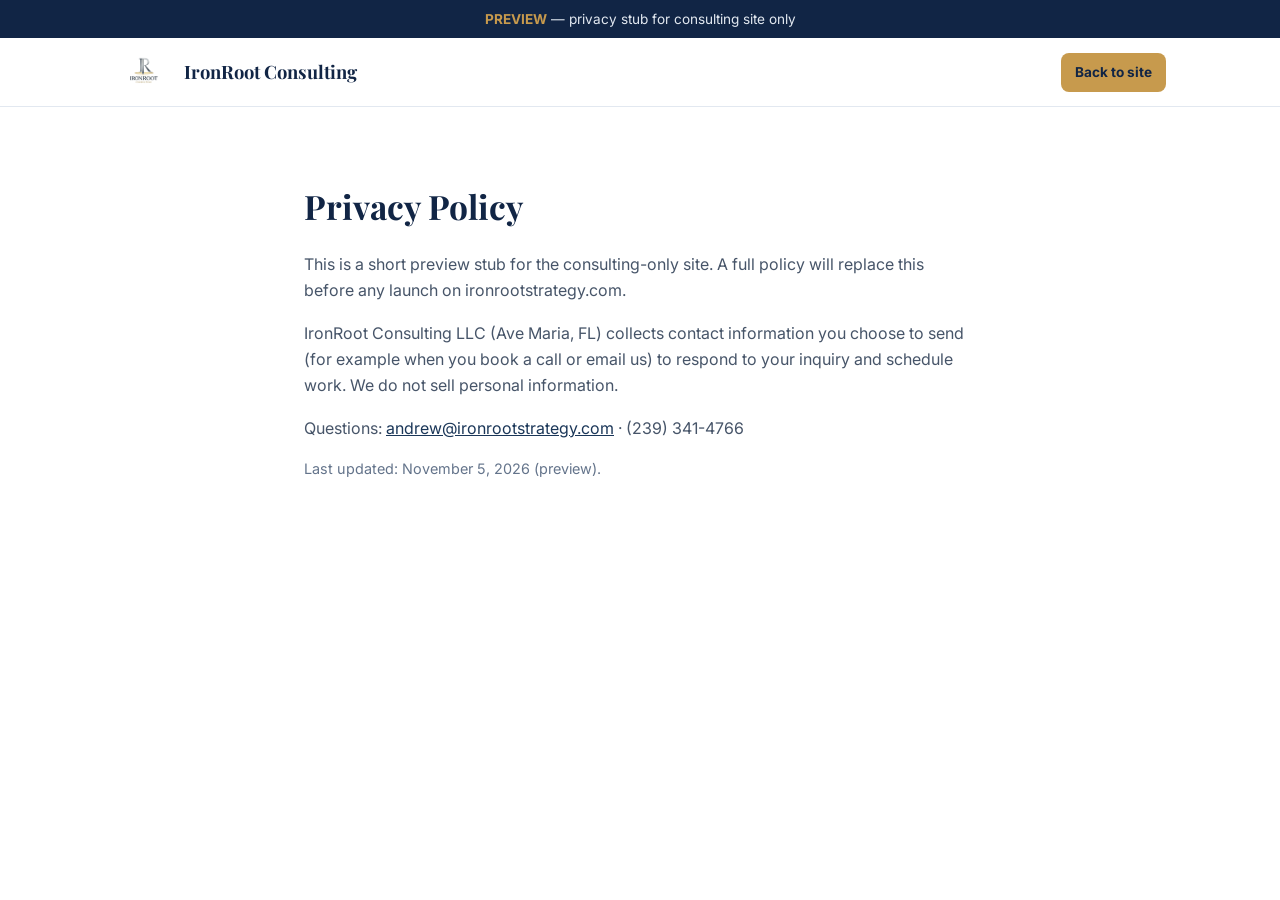
==== privacy.html @ 793ddc72 "Add IronRoot Consulting static site preview. Publish the one-page site, styles, favicon, privacy stu" ====
<!DOCTYPE html>
<html lang="en">
<head>
<meta charset="utf-8">
<meta name="viewport" content="width=device-width, initial-scale=1">
<title>Privacy Policy – IronRoot Consulting</title>
<link rel="icon" href="favicon.svg" type="image/svg+xml">
<link href="https://fonts.googleapis.com/css2?family=Inter:wght@400;600&family=Playfair+Display:wght@700&display=swap" rel="stylesheet">
<link rel="stylesheet" href="styles.css">
</head>
<body>
<div class="preview-banner"><strong>PREVIEW</strong> — privacy stub for consulting site only</div>
<header class="top"><div class="wrap">
  <a class="brand" href="index.html"><img src="assets/ir-logo.png" alt="" width="40" height="40"> IronRoot Consulting</a>
  <nav><a class="btn nav" href="index.html">Back to site</a></nav>
</div></header>
<section><div class="wrap" style="max-width:720px">
  <h2 style="text-align:left">Privacy Policy</h2>
  <p style="color:var(--slate)">This is a short preview stub for the consulting-only site. A full policy will replace this before any launch on ironrootstrategy.com.</p>
  <p style="color:var(--slate)">IronRoot Consulting LLC (Ave Maria, FL) collects contact information you choose to send (for example when you book a call or email us) to respond to your inquiry and schedule work. We do not sell personal information.</p>
  <p style="color:var(--slate)">Questions: <a href="mailto:andrew@ironrootstrategy.com">andrew@ironrootstrategy.com</a> · (239) 341-4766</p>
  <p style="color:var(--muted);font-size:.9rem">Last updated: November 5, 2026 (preview).</p>
</div></section>
</body>
</html>
---- styles.css ----
/* IronRoot Consulting preview — navy/gold */
:root{
  --navy:#112545; --navy-2:#1a3658; --gold:#C79A4D; --gold-d:#a67c35;
  --ink:#0f172a; --slate:#475569; --muted:#64748b; --line:#e2e8f0; --bg:#f7f5f1; --white:#fff;
}
*{box-sizing:border-box}html{scroll-behavior:smooth}
body{margin:0;font-family:Inter,system-ui,-apple-system,Segoe UI,Roboto,sans-serif;color:var(--ink);background:var(--white);line-height:1.65;-webkit-font-smoothing:antialiased}
h1,h2,h3,.brand{font-family:"Playfair Display",Georgia,serif}
a{color:var(--navy-2)}a:hover{color:var(--gold-d)}
.wrap{max-width:1100px;margin:0 auto;padding:0 24px}
.preview-banner{background:var(--navy);color:#e2e8f0;text-align:center;font-size:.85rem;padding:8px 16px}
.preview-banner strong{color:var(--gold)}
.confirm{display:inline-block;background:#fef3c7;color:#92400e;border:1px solid #f59e0b;font-size:.75rem;font-weight:600;padding:2px 8px;border-radius:4px;margin-left:6px;vertical-align:middle;letter-spacing:.02em}
.confirm-block{background:#fffbeb;border-left:3px solid var(--gold);padding:10px 14px;margin:12px 0;font-size:.9rem;color:#78350f}
header.top{position:sticky;top:0;z-index:20;background:rgba(255,255,255,.96);backdrop-filter:blur(8px);border-bottom:1px solid var(--line)}
.top .wrap{display:flex;align-items:center;justify-content:space-between;min-height:68px;gap:16px}
.brand{display:flex;align-items:center;gap:10px;text-decoration:none;color:var(--navy);font-weight:700;font-size:1.15rem}
.brand img{height:40px;width:auto;object-fit:contain;object-position:center}
nav{display:flex;align-items:center;flex-wrap:wrap;justify-content:flex-end;gap:4px 0}
nav a{color:var(--slate);text-decoration:none;margin-left:18px;font-size:.9rem;font-family:Inter,sans-serif}
nav a:hover{color:var(--navy)}
.btn{display:inline-block;background:var(--gold);color:var(--navy);text-decoration:none;font-weight:700;padding:12px 22px;border-radius:8px;border:0;cursor:pointer;font-size:.95rem;font-family:Inter,sans-serif}
.btn:hover{background:var(--gold-d);color:#fff}
.btn.ghost{background:transparent;color:var(--navy);border:1px solid #cbd5e1}
.btn.ghost:hover{border-color:var(--gold);color:var(--gold-d)}
.btn.nav{margin-left:18px;padding:8px 14px;font-size:.85rem}
.hero{padding:72px 0 64px;background:linear-gradient(165deg,#112545 0%,#1a3658 55%,#243b55 100%);color:#fff}
.hero h1{font-size:clamp(1.75rem,4.2vw,2.65rem);line-height:1.25;margin:0 0 18px;max-width:820px;letter-spacing:-.02em}
.hero .sub{font-size:1.1rem;color:#cbd5e1;max-width:640px;margin:0 0 28px;font-family:Inter,sans-serif;font-weight:400}
.hero .actions{display:flex;gap:12px;flex-wrap:wrap;margin-bottom:28px}
.trust{font-size:.9rem;color:#94a3b8;border-top:1px solid rgba(255,255,255,.12);padding-top:18px;max-width:820px}
.trust .confirm{margin-left:8px}
section{padding:72px 0}section.alt{background:var(--bg)}
h2{font-size:clamp(1.6rem,3vw,2.1rem);color:var(--navy);margin:0 0 12px;text-align:center}
.lead{text-align:center;color:var(--slate);max-width:640px;margin:0 auto 36px}
.tiles{display:grid;grid-template-columns:repeat(4,1fr);gap:16px}
.tile{background:#fff;border:1px solid var(--line);border-radius:12px;padding:22px}
.tile h3{margin:0 0 8px;font-size:1.1rem;color:var(--navy)}.tile p{margin:0;color:var(--slate);font-size:.95rem}
.two-ways{display:grid;grid-template-columns:1fr 1fr;gap:16px;margin-top:28px}
.way{background:#fff;border:1px solid var(--line);border-radius:12px;padding:20px}
.way h3{margin:0 0 8px;color:var(--navy);font-size:1.05rem}.way p{margin:0;color:var(--slate)}
.fit{text-align:center;color:var(--slate);margin:28px 0 8px;font-size:.95rem}
.center{text-align:center;margin-top:28px}
.problems{max-width:760px;margin:0 auto;padding:0;list-style:none}
.problems li{background:#fff;border:1px solid var(--line);border-radius:10px;padding:16px 18px;margin-bottom:10px;color:var(--slate)}
.problems li strong{color:var(--navy)}
.modes{display:grid;grid-template-columns:repeat(3,1fr);gap:16px;margin-bottom:36px}
.mode{background:#fff;border:1px solid var(--line);border-radius:12px;padding:22px}
.mode h3{margin:0 0 8px;color:var(--navy)}.mode p{margin:0;color:var(--slate);font-size:.95rem}
.steps{counter-reset:step;list-style:none;padding:0;max-width:720px;margin:0 auto}
.steps li{position:relative;padding:14px 0 14px 56px;border-bottom:1px solid var(--line)}
.steps li:last-child{border-bottom:0}
.steps li::before{counter-increment:step;content:counter(step);position:absolute;left:0;top:14px;width:36px;height:36px;border-radius:50%;background:var(--navy);color:#fff;display:grid;place-items:center;font-weight:700;font-size:.9rem;font-family:Inter,sans-serif}
.steps h3{margin:0 0 4px;font-size:1.05rem;color:var(--navy)}.steps p{margin:0;color:var(--slate);font-size:.95rem}
.plans{display:grid;grid-template-columns:1fr 1fr;gap:20px;max-width:900px;margin:0 auto}
.plan{background:#fff;border:1px solid var(--line);border-radius:14px;padding:28px;display:flex;flex-direction:column}
.plan.featured{border:2px solid var(--gold);box-shadow:0 12px 32px rgba(17,37,69,.08)}
.plan h3{margin:0;color:var(--navy);font-size:1.35rem}
.price{font-size:2.1rem;font-weight:700;color:var(--navy);margin:10px 0 6px;font-family:Inter,sans-serif}
.plan .blurb{color:var(--slate);margin:0 0 16px}
.plan ul{padding-left:18px;color:var(--slate);margin:0 0 20px;flex:1}
.plan .btn{text-align:center;margin-top:auto}
.after{text-align:center;max-width:640px;margin:36px auto 0;color:var(--slate)}
.about-grid{display:grid;grid-template-columns:220px 1fr;gap:32px;align-items:start;max-width:920px;margin:0 auto}
.photo-ph{aspect-ratio:3/4;background:linear-gradient(135deg,#e2e8f0,#cbd5e1);border-radius:12px;display:grid;place-items:center;text-align:center;padding:16px;color:var(--muted);font-size:.9rem;border:1px dashed #94a3b8}
.about-copy p{color:var(--slate);margin:0 0 14px}
.about-copy h3{color:var(--navy);margin:22px 0 10px;font-size:1.15rem}
.metrics{margin:8px 0 16px;padding-left:18px;color:var(--slate)}
.metrics li{margin-bottom:4px}
.proof{background:#fff;border:1px solid var(--line);border-radius:12px;padding:22px;margin-top:28px}
.proof .note{font-style:italic;color:var(--muted);font-size:.92rem;margin-bottom:14px}
.proof ul{margin:0;padding-left:18px;color:var(--slate)}
.faq{max-width:760px;margin:0 auto}
.faq details{background:#fff;border:1px solid var(--line);border-radius:10px;padding:14px 18px;margin-bottom:10px}
.faq summary{cursor:pointer;font-weight:600;color:var(--navy);font-family:Inter,sans-serif}
.faq details p{margin:10px 0 0;color:var(--slate)}
.cta-final{text-align:center}
.cta-final .contact{margin-top:24px;color:var(--slate)}
.cta-final .contact a{font-weight:600}
footer{background:var(--navy);color:#94a3b8;padding:40px 0;font-size:.9rem}
footer .wrap{display:flex;justify-content:space-between;gap:24px;flex-wrap:wrap}
footer a{color:#e2e8f0}footer p{margin:4px 0}footer strong{color:#fff}
@media(max-width:900px){
  .tiles,.modes{grid-template-columns:1fr 1fr}
  .plans,.about-grid,.two-ways{grid-template-columns:1fr}
  nav a:not(.btn){display:none}
}
@media(max-width:560px){
  .tiles,.modes{grid-template-columns:1fr}
  section{padding:56px 0}.hero{padding:48px 0}
}
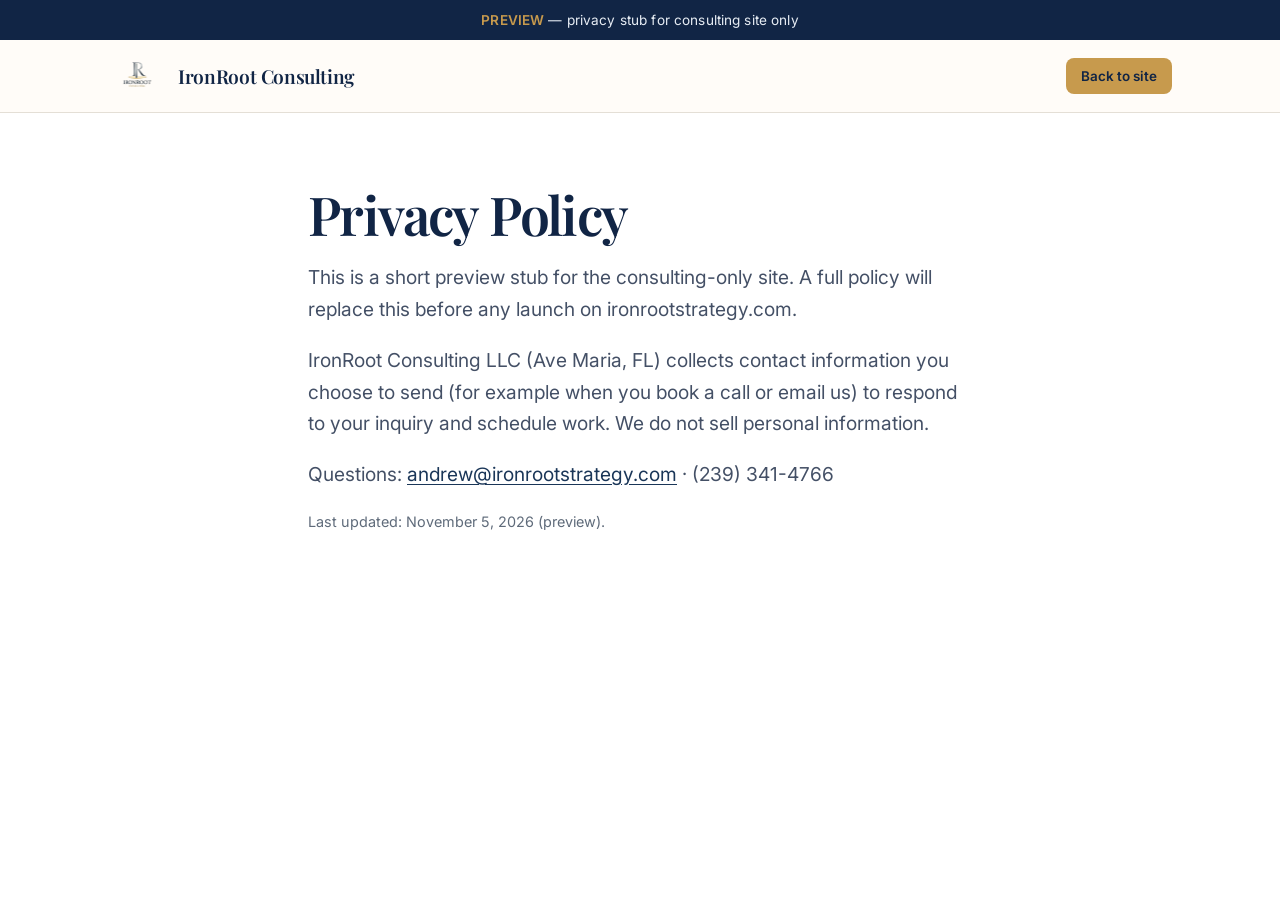
==== commit 911a53a4: "Add JSON-LD, share image, and github.io-only noindex Preview search extras only. Structured data use" ====
--- a/privacy.html
+++ b/privacy.html
@@ -3,6 +3,18 @@
 <head>
 <meta charset="utf-8">
 <meta name="viewport" content="width=device-width, initial-scale=1">
+<!-- Hostname-gated noindex: injected only on *.github.io. Do not replace with a static robots meta; that would noindex production if these files are published as-is. -->
+<script>
+(function () {
+  var host = (location.hostname || "").toLowerCase();
+  if (host !== "ironrootconsulting.github.io" && !/\.github\.io$/.test(host)) return;
+  if (!document.head) return;
+  var meta = document.createElement("meta");
+  meta.name = "robots";
+  meta.content = "noindex";
+  document.head.appendChild(meta);
+})();
+</script>
 <title>Privacy Policy – IronRoot Consulting</title>
 <link rel="icon" href="favicon.svg" type="image/svg+xml">
 <link href="https://fonts.googleapis.com/css2?family=Inter:wght@400;600&family=Playfair+Display:wght@700&display=swap" rel="stylesheet">
--- a/styles.css
+++ b/styles.css
@@ -1,91 +1,252 @@
-/* IronRoot Consulting preview — navy/gold */
+/* IronRoot Consulting preview — calm navy, gold only on actions */
 :root{
-  --navy:#112545; --navy-2:#1a3658; --gold:#C79A4D; --gold-d:#a67c35;
-  --ink:#0f172a; --slate:#475569; --muted:#64748b; --line:#e2e8f0; --bg:#f7f5f1; --white:#fff;
-}
-*{box-sizing:border-box}html{scroll-behavior:smooth}
-body{margin:0;font-family:Inter,system-ui,-apple-system,Segoe UI,Roboto,sans-serif;color:var(--ink);background:var(--white);line-height:1.65;-webkit-font-smoothing:antialiased}
-h1,h2,h3,.brand{font-family:"Playfair Display",Georgia,serif}
-a{color:var(--navy-2)}a:hover{color:var(--gold-d)}
-.wrap{max-width:1100px;margin:0 auto;padding:0 24px}
-.preview-banner{background:var(--navy);color:#e2e8f0;text-align:center;font-size:.85rem;padding:8px 16px}
-.preview-banner strong{color:var(--gold)}
-.confirm{display:inline-block;background:#fef3c7;color:#92400e;border:1px solid #f59e0b;font-size:.75rem;font-weight:600;padding:2px 8px;border-radius:4px;margin-left:6px;vertical-align:middle;letter-spacing:.02em}
-.confirm-block{background:#fffbeb;border-left:3px solid var(--gold);padding:10px 14px;margin:12px 0;font-size:.9rem;color:#78350f}
-header.top{position:sticky;top:0;z-index:20;background:rgba(255,255,255,.96);backdrop-filter:blur(8px);border-bottom:1px solid var(--line)}
-.top .wrap{display:flex;align-items:center;justify-content:space-between;min-height:68px;gap:16px}
-.brand{display:flex;align-items:center;gap:10px;text-decoration:none;color:var(--navy);font-weight:700;font-size:1.15rem}
-.brand img{height:40px;width:auto;object-fit:contain;object-position:center}
-nav{display:flex;align-items:center;flex-wrap:wrap;justify-content:flex-end;gap:4px 0}
-nav a{color:var(--slate);text-decoration:none;margin-left:18px;font-size:.9rem;font-family:Inter,sans-serif}
+  --navy:#112545;
+  --navy-2:#1a3658;
+  --deep:#0B1526;
+  --gold:#C79A4D;
+  --gold-d:#a67c35;
+  --ink:#1c2430;
+  --slate:#445066;
+  --muted:#5f6b7a;
+  --line:#e4dfd6;
+  --bg:#F7F5F1;
+  --white:#fff;
+}
+*{box-sizing:border-box}
+img,picture{max-width:100%}
+html{scroll-behavior:smooth}
+body{
+  margin:0;
+  font-family:Inter,system-ui,-apple-system,Segoe UI,Roboto,sans-serif;
+  font-size:clamp(1.02rem,0.35vw + 0.96rem,1.2rem);
+  color:var(--ink);
+  background:var(--white);
+  line-height:1.65;
+  -webkit-font-smoothing:antialiased;
+}
+h1,h2,h3,.brand{font-family:"Playfair Display",Georgia,serif;font-weight:600}
+h1,h2{letter-spacing:-.03em}
+strong{font-weight:600}
+a{color:var(--navy-2);text-underline-offset:3px}
+a:hover{color:var(--navy)}
+a:focus-visible,summary:focus-visible,.btn:focus-visible{outline:2px solid var(--gold);outline-offset:3px}
+.wrap{max-width:1120px;margin:0 auto;padding:0 28px}
+main section[id]{scroll-margin-top:84px}
+
+.preview-banner{background:var(--navy);color:#e7edf4;text-align:center;font-size:.85rem;letter-spacing:.01em;padding:9px 16px}
+.preview-banner strong{color:var(--gold);font-weight:600}
+
+.confirm{display:inline-block;background:#fef3c7;color:#92400e;border:1px solid #f59e0b;font-size:.72rem;font-weight:600;padding:2px 8px;border-radius:4px;margin-left:6px;vertical-align:middle;letter-spacing:.01em;line-height:1.4;font-family:Inter,sans-serif}
+.confirm-block{background:#fffbeb;border-left:3px solid var(--gold);padding:12px 16px;margin:16px 0;font-size:.95rem;color:#78350f;line-height:1.5}
+
+header.top{position:sticky;top:0;z-index:20;background:#fffcf8;border-bottom:1px solid var(--line)}
+.top .wrap{display:flex;align-items:center;justify-content:space-between;min-height:72px;gap:20px}
+.brand{display:flex;align-items:center;gap:12px;text-decoration:none;color:var(--navy);font-size:1.2rem;letter-spacing:-.02em;line-height:1.1}
+.brand img{height:40px;width:auto;object-fit:contain;object-position:center;background:transparent}
+nav{position:relative;display:flex;align-items:center;flex-wrap:wrap;justify-content:flex-end;gap:2px 2px}
+nav a{color:var(--slate);text-decoration:none;margin-left:16px;font-size:.92rem;font-family:Inter,sans-serif;font-weight:500}
 nav a:hover{color:var(--navy)}
-.btn{display:inline-block;background:var(--gold);color:var(--navy);text-decoration:none;font-weight:700;padding:12px 22px;border-radius:8px;border:0;cursor:pointer;font-size:.95rem;font-family:Inter,sans-serif}
+
+.btn{display:inline-block;background:var(--gold);color:var(--navy);text-decoration:none;font-weight:600;padding:14px 22px;border-radius:8px;border:1px solid transparent;cursor:pointer;font-size:.95rem;font-family:Inter,sans-serif;line-height:1.2;transition:transform .22s cubic-bezier(.16,.84,.24,1),background .22s ease,color .22s ease,box-shadow .22s ease}
 .btn:hover{background:var(--gold-d);color:#fff}
-.btn.ghost{background:transparent;color:var(--navy);border:1px solid #cbd5e1}
-.btn.ghost:hover{border-color:var(--gold);color:var(--gold-d)}
-.btn.nav{margin-left:18px;padding:8px 14px;font-size:.85rem}
-.hero{padding:72px 0 64px;background:linear-gradient(165deg,#112545 0%,#1a3658 55%,#243b55 100%);color:#fff}
-.hero h1{font-size:clamp(1.75rem,4.2vw,2.65rem);line-height:1.25;margin:0 0 18px;max-width:820px;letter-spacing:-.02em}
-.hero .sub{font-size:1.1rem;color:#cbd5e1;max-width:640px;margin:0 0 28px;font-family:Inter,sans-serif;font-weight:400}
-.hero .actions{display:flex;gap:12px;flex-wrap:wrap;margin-bottom:28px}
-.trust{font-size:.9rem;color:#94a3b8;border-top:1px solid rgba(255,255,255,.12);padding-top:18px;max-width:820px}
-.trust .confirm{margin-left:8px}
-section{padding:72px 0}section.alt{background:var(--bg)}
-h2{font-size:clamp(1.6rem,3vw,2.1rem);color:var(--navy);margin:0 0 12px;text-align:center}
-.lead{text-align:center;color:var(--slate);max-width:640px;margin:0 auto 36px}
-.tiles{display:grid;grid-template-columns:repeat(4,1fr);gap:16px}
-.tile{background:#fff;border:1px solid var(--line);border-radius:12px;padding:22px}
-.tile h3{margin:0 0 8px;font-size:1.1rem;color:var(--navy)}.tile p{margin:0;color:var(--slate);font-size:.95rem}
-.two-ways{display:grid;grid-template-columns:1fr 1fr;gap:16px;margin-top:28px}
-.way{background:#fff;border:1px solid var(--line);border-radius:12px;padding:20px}
-.way h3{margin:0 0 8px;color:var(--navy);font-size:1.05rem}.way p{margin:0;color:var(--slate)}
-.fit{text-align:center;color:var(--slate);margin:28px 0 8px;font-size:.95rem}
-.center{text-align:center;margin-top:28px}
-.problems{max-width:760px;margin:0 auto;padding:0;list-style:none}
-.problems li{background:#fff;border:1px solid var(--line);border-radius:10px;padding:16px 18px;margin-bottom:10px;color:var(--slate)}
+@media(hover:hover){
+  .btn:hover{transform:translateY(-2px);box-shadow:0 10px 24px rgba(17,37,69,.18)}
+  .btn:active{transform:translateY(0);box-shadow:none}
+}
+.btn.ghost{background:transparent;color:var(--navy);border-color:#d5d0c6}
+.btn.ghost:hover{border-color:var(--navy);color:var(--navy);background:transparent}
+.btn.nav{margin-left:14px;padding:9px 14px;font-size:.84rem}
+
+.hero{padding:clamp(3.25rem,8vw,6.5rem) 0 clamp(3.5rem,8vw,5.75rem);background:linear-gradient(180deg,#0B1526 0%,#112545 58%,#16304d 100%);color:#fff}
+.hero-layout{display:grid;grid-template-columns:minmax(0,1fr) minmax(0,240px);gap:40px 48px;align-items:center;width:100%;max-width:100%}
+.hero-layout > *{min-width:0;max-width:100%}
+.hero-portrait{margin:0;width:min(100%,240px);max-width:100%;min-width:0;justify-self:end;border-radius:18px;padding:3px;background:rgba(199,154,77,.7);box-shadow:0 18px 40px rgba(0,0,0,.28);overflow:hidden}
+.hero-portrait picture{display:block;max-width:100%}
+.hero-portrait img{width:100%;max-width:100%;height:auto;aspect-ratio:3/4;object-fit:cover;object-position:center 20%;display:block;border-radius:15px}
+.hero h1{font-size:clamp(1.65rem,1.05rem + 1.6vw,2.4rem);line-height:1.22;margin:0 0 22px;max-width:min(18em,100%);color:#fff;font-weight:600;overflow-wrap:break-word}
+.hero .sub{font-size:clamp(1.02rem,2.2vw,1.2rem);line-height:1.6;color:#d7e0ea;max-width:680px;margin:0 0 28px;font-family:Inter,sans-serif;font-weight:400}
+.hero .actions{display:flex;gap:14px;flex-wrap:wrap;margin:0 0 36px}
+.hero .btn.ghost{border-color:rgba(255,255,255,.42);color:#fff}
+.hero .btn.ghost:hover{border-color:var(--gold);color:#fff;background:rgba(199,154,77,.14)}
+.trust{list-style:none;display:flex;flex-direction:column;gap:0;margin:0;padding:18px 0 0;border-top:1px solid rgba(255,255,255,.18);max-width:36rem}
+.trust li{margin:0;color:#eef3f8;font-size:1rem;line-height:1.45;background:none;border:0;border-radius:0;border-bottom:1px solid rgba(255,255,255,.16);border-left:2px solid var(--gold);padding:11px 0 11px 14px}
+.trust li:last-child{border-bottom:0}
+.hero-note{max-width:720px;margin-top:22px}
+
+section{padding:72px 0}
+main > section{padding:clamp(5.25rem,11vw,7.25rem) 0}
+section.alt{background:var(--bg)}
+h2{font-size:clamp(2.2rem,9.4vw,3.35rem);color:var(--navy);margin:0 0 18px;text-align:center;line-height:1.08}
+.lead{text-align:center;color:var(--slate);max-width:40rem;margin:0 auto 48px;font-size:clamp(1.02rem,2.4vw,1.15rem);line-height:1.6}
+
+.tiles{display:grid;grid-template-columns:repeat(4,minmax(0,1fr));gap:18px}
+.tile,.way,.mode,.plan,.proof,.faq details{background:#fff;border:1px solid var(--line);border-radius:14px}
+.tile{padding:24px 22px}
+.tile h3,.way h3,.mode h3{margin:0 0 8px;font-size:clamp(1.25rem,4.2vw,1.5rem);color:var(--navy);line-height:1.2}
+.tile p,.way p,.mode p{margin:0;color:var(--slate);font-size:1rem;line-height:1.55}
+.two-ways{display:grid;grid-template-columns:repeat(2,minmax(0,1fr));gap:18px;margin-top:28px}
+.way{padding:24px 22px}
+.fit{text-align:center;color:var(--slate);max-width:720px;margin:40px auto 0;font-size:1rem}
+.center{text-align:center;margin-top:40px}
+.center a{font-weight:600;text-decoration:none}
+.center a:hover{color:var(--gold-d)}
+
+.problems{max-width:720px;margin:0 auto;padding:0;list-style:none;display:flex;flex-direction:column;gap:12px}
+.problems li{background:#fff;border:1px solid var(--line);border-radius:12px;padding:18px 22px;margin:0;color:var(--slate)}
 .problems li strong{color:var(--navy)}
-.modes{display:grid;grid-template-columns:repeat(3,1fr);gap:16px;margin-bottom:36px}
-.mode{background:#fff;border:1px solid var(--line);border-radius:12px;padding:22px}
-.mode h3{margin:0 0 8px;color:var(--navy)}.mode p{margin:0;color:var(--slate);font-size:.95rem}
+
+.modes{display:grid;grid-template-columns:repeat(3,minmax(0,1fr));gap:18px;margin-bottom:48px}
+.mode{padding:24px 22px}
 .steps{counter-reset:step;list-style:none;padding:0;max-width:720px;margin:0 auto}
-.steps li{position:relative;padding:14px 0 14px 56px;border-bottom:1px solid var(--line)}
+.steps li{position:relative;padding:20px 0 20px 64px;border-bottom:1px solid var(--line)}
 .steps li:last-child{border-bottom:0}
-.steps li::before{counter-increment:step;content:counter(step);position:absolute;left:0;top:14px;width:36px;height:36px;border-radius:50%;background:var(--navy);color:#fff;display:grid;place-items:center;font-weight:700;font-size:.9rem;font-family:Inter,sans-serif}
-.steps h3{margin:0 0 4px;font-size:1.05rem;color:var(--navy)}.steps p{margin:0;color:var(--slate);font-size:.95rem}
-.plans{display:grid;grid-template-columns:1fr 1fr;gap:20px;max-width:900px;margin:0 auto}
-.plan{background:#fff;border:1px solid var(--line);border-radius:14px;padding:28px;display:flex;flex-direction:column}
-.plan.featured{border:2px solid var(--gold);box-shadow:0 12px 32px rgba(17,37,69,.08)}
-.plan h3{margin:0;color:var(--navy);font-size:1.35rem}
-.price{font-size:2.1rem;font-weight:700;color:var(--navy);margin:10px 0 6px;font-family:Inter,sans-serif}
-.plan .blurb{color:var(--slate);margin:0 0 16px}
-.plan ul{padding-left:18px;color:var(--slate);margin:0 0 20px;flex:1}
+.steps li::before{counter-increment:step;content:counter(step);position:absolute;left:0;top:20px;width:40px;height:40px;border-radius:50%;background:var(--navy);color:#fff;display:grid;place-items:center;font-weight:600;font-size:.95rem;font-family:Inter,sans-serif}
+.steps h3{margin:0 0 4px;font-size:1.15rem;color:var(--navy)}
+.steps p{margin:0;color:var(--slate);font-size:1rem}
+.process-note{max-width:720px;margin:28px auto 0}
+
+.plans{display:grid;grid-template-columns:repeat(2,minmax(0,1fr));gap:24px;max-width:960px;margin:0 auto;align-items:stretch}
+.plan{padding:32px 30px;display:flex;flex-direction:column}
+.plan.featured{border:1px solid var(--gold);box-shadow:0 18px 44px rgba(17,37,69,.08)}
+.plan h3{margin:0;color:var(--navy);font-size:1.5rem;line-height:1.25}
+.price{font-size:2.25rem;font-weight:600;color:var(--navy);margin:14px 0 8px;font-family:Inter,sans-serif;letter-spacing:-.03em;line-height:1.1}
+.plan .blurb{color:var(--slate);margin:0 0 18px}
+.plan ul{padding-left:18px;color:var(--slate);margin:0 0 18px;flex:1}
+.plan li{margin:0 0 8px}
+.plan li:last-child{margin-bottom:0}
+.plan .scope,.plan .travel{color:var(--slate);margin:0 0 14px;font-size:.98rem}
 .plan .btn{text-align:center;margin-top:auto}
-.after{text-align:center;max-width:640px;margin:36px auto 0;color:var(--slate)}
-.about-grid{display:grid;grid-template-columns:220px 1fr;gap:32px;align-items:start;max-width:920px;margin:0 auto}
-.photo-ph{aspect-ratio:3/4;background:linear-gradient(135deg,#e2e8f0,#cbd5e1);border-radius:12px;display:grid;place-items:center;text-align:center;padding:16px;color:var(--muted);font-size:.9rem;border:1px dashed #94a3b8}
-.about-copy p{color:var(--slate);margin:0 0 14px}
-.about-copy h3{color:var(--navy);margin:22px 0 10px;font-size:1.15rem}
-.metrics{margin:8px 0 16px;padding-left:18px;color:var(--slate)}
-.metrics li{margin-bottom:4px}
-.proof{background:#fff;border:1px solid var(--line);border-radius:12px;padding:22px;margin-top:28px}
-.proof .note{font-style:italic;color:var(--muted);font-size:.92rem;margin-bottom:14px}
-.proof ul{margin:0;padding-left:18px;color:var(--slate)}
-.faq{max-width:760px;margin:0 auto}
-.faq details{background:#fff;border:1px solid var(--line);border-radius:10px;padding:14px 18px;margin-bottom:10px}
-.faq summary{cursor:pointer;font-weight:600;color:var(--navy);font-family:Inter,sans-serif}
-.faq details p{margin:10px 0 0;color:var(--slate)}
-.cta-final{text-align:center}
-.cta-final .contact{margin-top:24px;color:var(--slate)}
-.cta-final .contact a{font-weight:600}
-footer{background:var(--navy);color:#94a3b8;padding:40px 0;font-size:.9rem}
-footer .wrap{display:flex;justify-content:space-between;gap:24px;flex-wrap:wrap}
-footer a{color:#e2e8f0}footer p{margin:4px 0}footer strong{color:#fff}
+.after{text-align:center;max-width:680px;margin:52px auto 0;color:var(--slate)}
+.after h3{color:var(--navy);margin:0 0 8px;font-size:1.4rem}
+
+.about-grid{display:grid;grid-template-columns:minmax(0,260px) minmax(0,1fr);gap:48px;align-items:start;max-width:1000px;margin:0 auto}
+.about-grid > *{min-width:0}
+.about-photo{margin:0;max-width:100%;min-width:0;aspect-ratio:3/4;border-radius:14px;overflow:hidden}
+.about-photo img{object-fit:cover;width:100%;max-width:100%;height:auto;display:block;border-radius:14px}
+.about-copy p{color:var(--slate);margin:0 0 16px;max-width:720px}
+.metrics{margin:4px 0 18px;padding-left:18px;color:var(--slate);max-width:720px}
+.metrics li{margin-bottom:6px}
+.proof{padding:36px 32px 28px;margin-top:56px;min-width:0;max-width:100%}
+.proof h3{margin:0 0 10px;color:var(--navy);font-size:clamp(1.5rem,5.6vw,2rem);line-height:1.15;overflow-wrap:break-word}
+.proof > .stat{margin:8px 0 0}
+.proof > .stat + .note{margin-top:22px;padding-top:18px;border-top:1px solid var(--line)}
+.proof .note{font-style:italic;color:var(--muted);font-size:1rem;line-height:1.55;margin:0 0 18px;max-width:min(40rem,100%);overflow-wrap:break-word}
+.stat-grid{display:grid;grid-template-columns:repeat(3,minmax(0,1fr));gap:14px;min-width:0;width:100%}
+.stat{background:var(--bg);border-radius:12px;padding:20px 18px 18px;min-width:0;max-width:100%}
+.stat h3,.stat p{overflow-wrap:anywhere}
+.stat-num{margin:0 0 8px;font-family:"Playfair Display",Georgia,serif;font-weight:600;font-size:2.15rem;line-height:1;letter-spacing:-.03em;color:var(--navy)}
+.stat-label{margin:0;font-family:Inter,sans-serif;font-size:.92rem;line-height:1.4;color:var(--slate)}
+.proof .stat h3{font-family:Inter,system-ui,sans-serif;font-size:1.05rem;font-weight:600;line-height:1.35;margin:0 0 8px;color:var(--navy)}
+.proof .stat p{margin:0;font-family:Inter,system-ui,sans-serif;font-size:.95rem;line-height:1.5;color:var(--slate)}
+#proof{scroll-margin-top:84px}
+
+.faq{max-width:720px;margin:0 auto}
+.faq details{padding:16px 20px;margin-bottom:12px}
+.faq summary{cursor:pointer;font-weight:600;color:var(--navy);font-family:Inter,sans-serif;font-size:1.02rem}
+.faq details p{margin:12px 0 0;color:var(--slate)}
+
+.cta-final{text-align:center;background:linear-gradient(180deg,#112545 0%,#0B1526 100%);color:#fff}
+.cta-final h2{color:#fff}
+.cta-final .lead{color:#d7e0ea}
+.cta-final .contact{margin-top:28px;color:#e7edf4}
+.cta-final .contact a{font-weight:600;text-decoration:none;color:#fff}
+.cta-final .contact a:hover{color:var(--gold)}
+.calendar-note{max-width:560px;margin:22px auto}
+
+footer{background:var(--deep);color:#c5ced8;padding:56px 0;font-size:.95rem}
+footer .wrap{display:flex;justify-content:space-between;gap:32px;flex-wrap:wrap}
+footer a{color:#f4f1eb;text-decoration:none}
+footer a:hover{color:#fff}
+footer p{margin:4px 0}
+footer strong{color:#fff}
+
+.nav-more{display:none;margin-left:8px;font-family:Inter,sans-serif;position:relative}
+.nav-more > summary{list-style:none;cursor:pointer;color:var(--navy);font-weight:600;font-size:.95rem;padding:10px 14px;min-height:44px;border:1px solid var(--line);border-radius:8px;background:#fff;display:inline-flex;align-items:center}
+.nav-more > summary::-webkit-details-marker{display:none}
+.nav-more[open] > summary{background:transparent;border-color:transparent;color:transparent;font-size:0;position:fixed;top:16px;right:16px;z-index:80;width:48px;height:48px;padding:0;justify-content:center}
+.nav-more[open] > summary::before,.nav-more[open] > summary::after{content:"";position:absolute;left:12px;right:12px;top:23px;height:2px;background:#fff;border-radius:1px}
+.nav-more[open] > summary::before{transform:rotate(45deg)}
+.nav-more[open] > summary::after{transform:rotate(-45deg)}
+.nav-more .panel{position:absolute;right:0;top:calc(100% + 8px);background:#fff;border:1px solid var(--line);border-radius:12px;padding:8px;min-width:210px;box-shadow:0 16px 36px rgba(11,21,38,.12);display:flex;flex-direction:column;z-index:30}
+.nav-more .panel a{margin:0;padding:10px 12px;color:var(--navy);text-decoration:none;border-radius:8px;font-size:.95rem}
+.nav-more .panel a:hover{background:var(--bg)}
+
+@keyframes fade-up{
+  from{opacity:0;transform:translateY(18px)}
+  to{opacity:1;transform:none}
+}
+.hero-portrait,.hero h1,.hero .sub,.hero .actions,.hero-note,.trust{animation:fade-up .8s cubic-bezier(.16,.84,.24,1) both}
+.hero-portrait{animation-delay:.04s}
+.hero h1{animation-delay:.1s}
+.hero .sub{animation-delay:.18s}
+.hero .actions{animation-delay:.26s}
+.hero-note{animation-delay:.32s}
+.trust{animation-delay:.4s}
+html.js-motion .reveal{opacity:0;transform:translateY(26px);transition:opacity .8s cubic-bezier(.16,.84,.24,1),transform .9s cubic-bezier(.16,.84,.24,1)}
+html.js-motion .reveal.is-in{opacity:1;transform:none}
+@keyframes menu-in{
+  from{opacity:0;transform:translateY(-100%)}
+  to{opacity:1;transform:none}
+}
 @media(max-width:900px){
-  .tiles,.modes{grid-template-columns:1fr 1fr}
-  .plans,.about-grid,.two-ways{grid-template-columns:1fr}
-  nav a:not(.btn){display:none}
-}
-@media(max-width:560px){
-  .tiles,.modes{grid-template-columns:1fr}
-  section{padding:56px 0}.hero{padding:48px 0}
-}
+  .hero-layout{grid-template-columns:minmax(0,1fr);justify-items:start;gap:28px}
+  .hero-portrait{order:-1;width:min(62vw,230px);max-width:100%;min-width:0;justify-self:center}
+  .hero-copy,.hero h1,.hero .sub{max-width:100%}
+  .tiles,.modes,.plans,.about-grid,.two-ways,.stat-grid,.proof .stat-grid{grid-template-columns:minmax(0,1fr)}
+  .about-photo{max-width:min(72vw,280px)}
+  .hero .actions .btn,.plan .btn,.cta-final .btn{width:min(100%,420px);text-align:center}
+  .proof{padding:28px 18px 22px}
+  .proof > .stat{margin-bottom:2px}
+  .proof > .stat + .note{margin-top:26px}
+  .wrap{padding:0 20px}
+  .plan{padding:26px 22px}
+  main section[id],#proof{scroll-margin-top:112px}
+}
+@media(max-width:1040px){
+  nav > a:not(.btn){display:none}
+  .nav-more{display:block}
+  .tiles{grid-template-columns:repeat(2,minmax(0,1fr))}
+  .modes,.plans,.about-grid,.two-ways{grid-template-columns:minmax(0,1fr)}
+  .stat-grid{grid-template-columns:repeat(2,minmax(0,1fr))}
+  .about-photo{max-width:260px}
+  .top .wrap{
+    display:grid;
+    grid-template-columns:minmax(0,1fr) auto;
+    align-items:center;
+    column-gap:12px;
+    row-gap:8px;
+    min-height:0;
+    padding-top:10px;
+    padding-bottom:10px;
+  }
+  .brand{grid-column:1;grid-row:1;white-space:nowrap;font-size:clamp(1.2rem,4.4vw,1.5rem);gap:0;min-width:0;letter-spacing:-.03em}
+  .brand img{display:none}
+  nav{display:contents}
+  .nav-more{grid-column:2;grid-row:1;margin:0;justify-self:end}
+  a.btn.nav[href="https://calendar.app.google/rnamZXdXAbJXoZ3T8"]{display:none}
+  .nav-more[open] .panel{
+    position:fixed;inset:0;z-index:70;min-width:0;border:0;border-radius:0;box-shadow:none;
+    background:var(--navy);color:#fff;padding:92px 28px 48px;justify-content:center;gap:2px;
+    animation:menu-in .5s cubic-bezier(.16,.84,.24,1);
+  }
+  .nav-more[open] .panel a{
+    margin:0;padding:10px 0;background:transparent;border-radius:0;color:#fff;
+    font-family:"Playfair Display",Georgia,serif;font-weight:600;
+    font-size:clamp(2.15rem,10vw,3.5rem);line-height:1.05;letter-spacing:-.03em;
+  }
+  .nav-more[open] .panel a:hover{background:transparent;color:var(--gold)}
+  body:has(.nav-more[open]){overflow:hidden}
+}
+@media(max-width:900px){
+  .tiles,.stat-grid,.proof .stat-grid{grid-template-columns:minmax(0,1fr)}
+  .about-photo{max-width:min(72vw,280px);justify-self:center;margin-inline:auto}
+  main section[id],#proof{scroll-margin-top:84px}
+}
+@media(max-width:390px){
+  .wrap{padding-left:16px;padding-right:16px}
+}
+@media(prefers-reduced-motion:reduce){
+  html{scroll-behavior:auto}
+  *,*::before,*::after{animation:none!important;transition:none!important}
+  html.js-motion .reveal{opacity:1;transform:none}
+}
